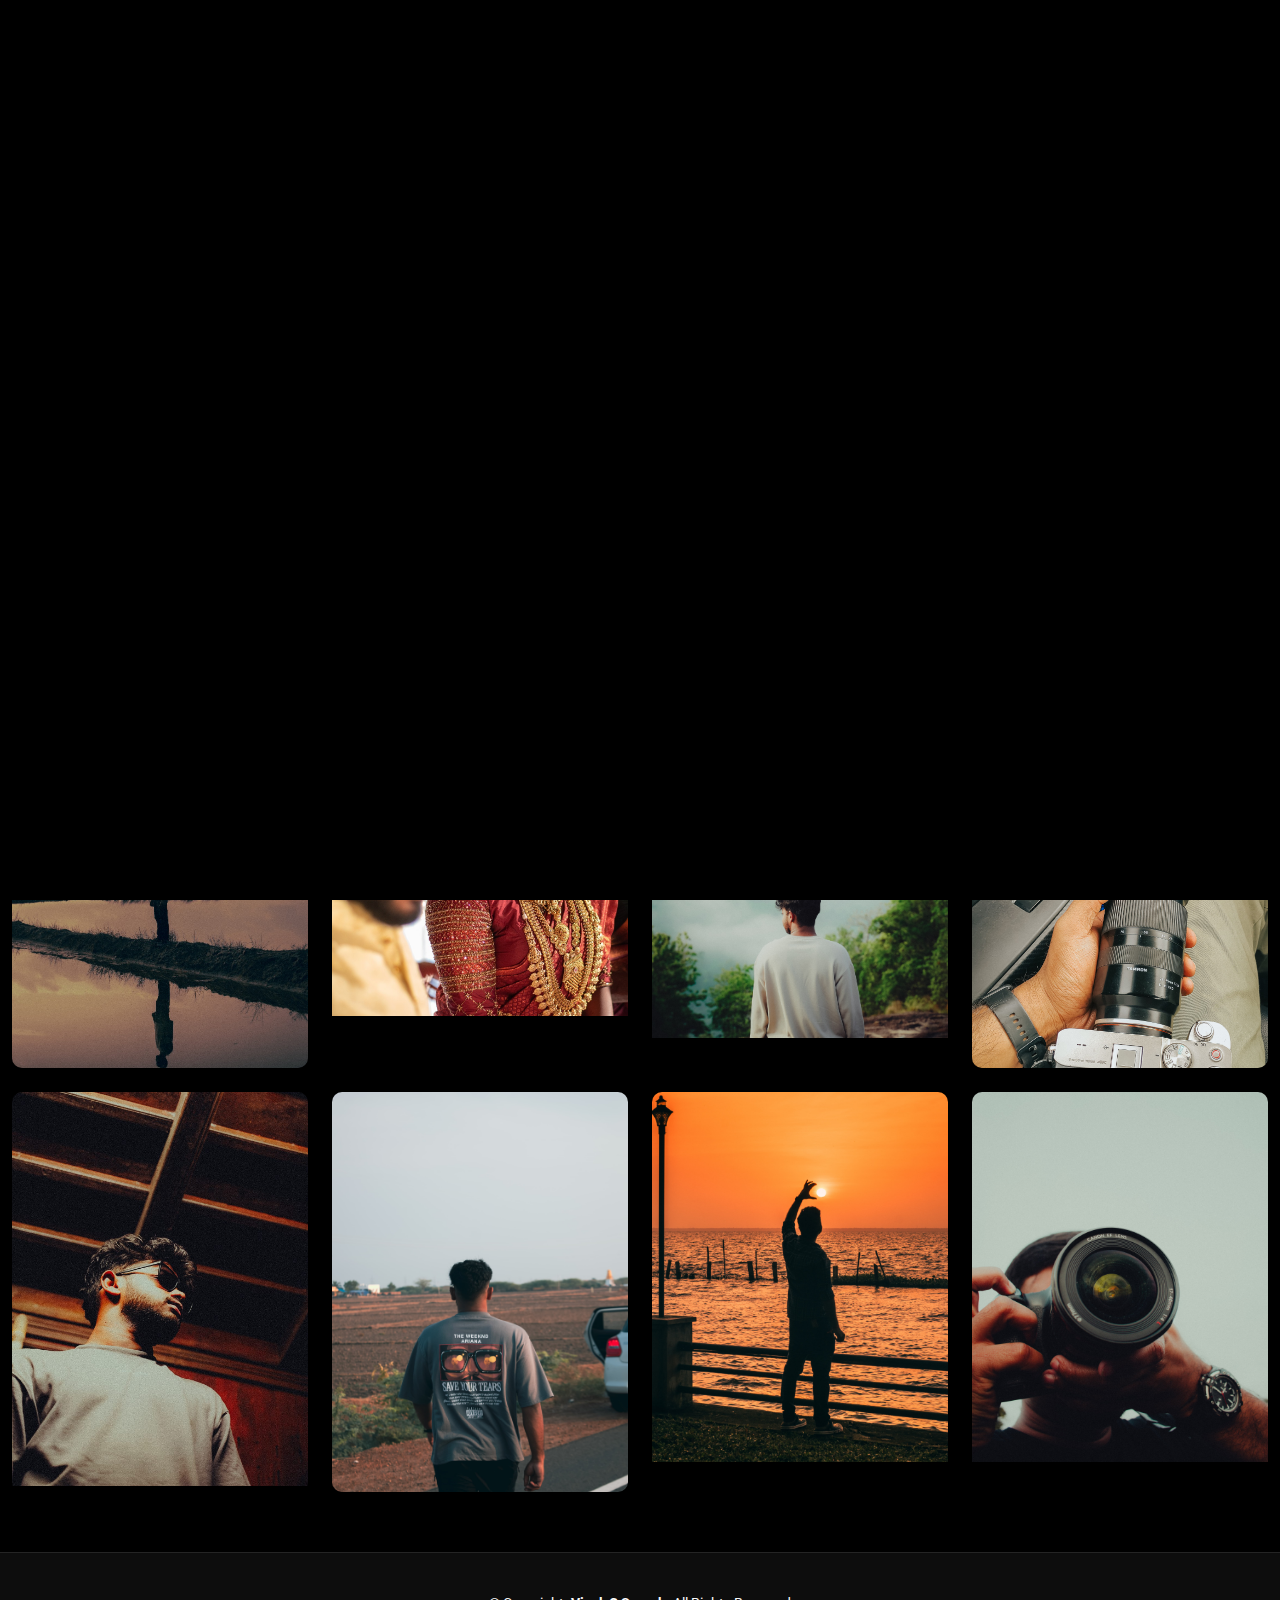
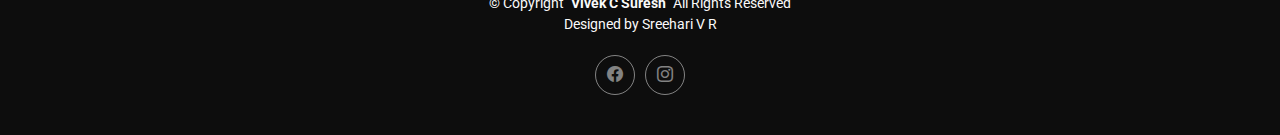
==== index.html @ 6ea65208 "first commit" ====
<!DOCTYPE html>
<html lang="en">

<head>
  <meta charset="utf-8">
  <meta content="width=device-width, initial-scale=1.0" name="viewport">
  <title>Vivek C Suresh</title>
  <meta content="" name="description">
  <meta content="" name="keywords">

  <!-- Favicons -->
  <link href="assets\img\logo2.jpg" rel="icon">
  <link href="assets\img\logo2.jpg" rel="apple-touch-icon">

  <!-- Fonts -->
  <link href="https://fonts.googleapis.com" rel="preconnect">
  <link href="https://fonts.gstatic.com" rel="preconnect" crossorigin>
  <link href="https://fonts.googleapis.com/css2?family=Roboto:ital,wght@0,100;0,300;0,400;0,500;0,700;0,900;1,100;1,300;1,400;1,500;1,700;1,900&family=Inter:wght@100;200;300;400;500;600;700;800;900&family=Cardo:ital,wght@0,400;0,700;1,400;1,700&display=swap" rel="stylesheet">

  <!-- Vendor CSS Files -->
  <link href="assets/vendor/bootstrap/css/bootstrap.min.css" rel="stylesheet">
  <link href="assets/vendor/bootstrap-icons/bootstrap-icons.css" rel="stylesheet">
  <link href="assets/vendor/aos/aos.css" rel="stylesheet">
  <link href="assets/vendor/glightbox/css/glightbox.min.css" rel="stylesheet">
  <link href="assets/vendor/swiper/swiper-bundle.min.css" rel="stylesheet">

  <!-- Main CSS File -->
  <link href="assets/css/main.css" rel="stylesheet">

  <!-- =======================================================
  * Template Name: PhotoFolio
  * Template URL: https://bootstrapmade.com/photofolio-bootstrap-photography-website-template/
  * Updated: Jun 29 2024 with Bootstrap v5.3.3
  * Author: BootstrapMade.com
  * License: https://bootstrapmade.com/license/
  ======================================================== -->
</head>

<body class="index-page">

  <header id="header" class="header d-flex align-items-center sticky-top">
    <div class="container-fluid position-relative d-flex align-items-center justify-content-between">

      <a href="index.html" class="logo d-flex align-items-center me-auto me-xl-0">
        <!-- Uncomment the line below if you also wish to use an image logo -->
         <img src="assets/img/logo2.jpg" alt="">
      </a>

      <nav id="navmenu" class="navmenu">
        <ul>
          <li><a href="index.html" class="active">Home<br></a></li>
          <li><a href="about.html">About</a></li>
          <li class="dropdown"><a href="gallery.html" class="active"><span>Gallery</span> <i class="bi bi-chevron-down toggle-dropdown"></i></a>
            <ul>
              <li><a href="gallery.html" class="active">Photos</a></li>
              <li><a href="videos.html" class="active">Videos</a></li>
            </ul>
          </li>
          <li><a href="services.html">Services</a></li>
          <li><a href="contact.html">Contact</a></li>
        </ul>
        <i class="mobile-nav-toggle d-xl-none bi bi-list"></i>
      </nav>

      <div class="header-social-links">
        <a href="https://www.facebook.com/share/Ev8MbqoqFqJmmbhM/?mibextid=qi2Omg" class="facebook"><i class="bi bi-facebook"></i></a>
        <a href="https://www.instagram.com/vivek.vibes__?utm_source=ig_web_button_share_sheet&igsh=ZDNlZDc0MzIxNw==" class="instagram"><i class="bi bi-instagram"></i></a>
      </div>

    </div>
  </header>

  <main class="main">

    <!-- Hero Section -->
    <section id="hero" class="hero section">

      <div class="container">
        <div class="row justify-content-center">
          <div class="col-lg-6 text-center" data-aos="fade-up" data-aos-delay="100">
            <h2><span>I'm </span><span class="underlight">Vivek C Suresh</span> a Professional<span> Photographer and Cinematographer</span></h2>
            <p>I'm a social media enthusiast, creative thinker, and lifelong learner. Passionate about harnessing the power of digital platforms to connect, inspire, and grow, I specialize in social media management and content creation.</p>
            <a href="contact.html" class="btn-get-started">Available for Hire<br></a>
          </div>
        </div>
      </div>

    </section><!-- /Hero Section -->

    <section id="gallery" class="gallery section">

      <div class="container-fluid" data-aos="fade-up" data-aos-delay="100">

        <div class="row gy-4 justify-content-center">

          <div class="col-xl-3 col-lg-4 col-md-6">
            <div class="gallery-item h-80">
              <img src="assets/img/gallery/12.jpg" class="img-fluid" alt="">
              <div class="gallery-links d-flex align-items-center justify-content-center">
                <a href="assets/img/gallery/12.jpg" title="Gallery 3" class="glightbox preview-link"><i class="bi bi-arrows-angle-expand"></i></a>
              </div>
            </div>
          </div><!-- End Gallery Item -->

          <div class="col-xl-3 col-lg-4 col-md-6">
            <div class="gallery-item h-80">
              <img src="assets/img/gallery/24.jpg" class="img-fluid" alt="">
              <div class="gallery-links d-flex align-items-center justify-content-center">
                <a href="assets/img/gallery/24.jpg" title="Gallery 4" class="glightbox preview-link"><i class="bi bi-arrows-angle-expand"></i></a>
              </div>
            </div>
          </div>

          <div class="col-xl-3 col-lg-4 col-md-6">
            <div class="gallery-item h-80">
              <img src="assets/img/gallery/3.jpg" class="img-fluid" alt="">
              <div class="gallery-links d-flex align-items-center justify-content-center">
                <a href="assets/img/gallery/3.jpg" title="Gallery 3" class="glightbox preview-link"><i class="bi bi-arrows-angle-expand"></i></a>
              </div>
            </div>
          </div><!-- End Gallery Item -->

          <div class="col-xl-3 col-lg-4 col-md-6">
            <div class="gallery-item h-80">
              <img src="assets/img/gallery/4.jpg" class="img-fluid" alt="">
              <div class="gallery-links d-flex align-items-center justify-content-center">
                <a href="assets/img/gallery/4.jpg" title="Gallery 4" class="glightbox preview-link"><i class="bi bi-arrows-angle-expand"></i></a>
              </div>
            </div>
          </div><!-- End Gallery Item -->

          <div class="col-xl-3 col-lg-4 col-md-6">
            <div class="gallery-item h-80">
              <img src="assets/img/gallery/5.jpg" class="img-fluid" alt="">
              <div class="gallery-links d-flex align-items-center justify-content-center">
                <a href="assets/img/gallery/5.jpg" title="Gallery 5" class="glightbox preview-link"><i class="bi bi-arrows-angle-expand"></i></a>
              </div>
            </div>
          </div><!-- End Gallery Item -->

          <div class="col-xl-3 col-lg-4 col-md-6">
            <div class="gallery-item h-80">
              <img src="assets/img/gallery/6.jpg" class="img-fluid" alt="">
              <div class="gallery-links d-flex align-items-center justify-content-center">
                <a href="assets/img/gallery/6.jpg" title="Gallery 6" class="glightbox preview-link"><i class="bi bi-arrows-angle-expand"></i></a>
              </div>
            </div>
          </div><!-- End Gallery Item -->

          <div class="col-xl-3 col-lg-4 col-md-6">
            <div class="gallery-item h-80">
              <img src="assets/img/gallery/7.jpg" class="img-fluid" alt="">
              <div class="gallery-links d-flex align-items-center justify-content-center">
                <a href="assets/img/gallery/7.jpg" title="Gallery 7" class="glightbox preview-link"><i class="bi bi-arrows-angle-expand"></i></a>
              </div>
            </div>
          </div><!-- End Gallery Item -->

          <div class="col-xl-3 col-lg-4 col-md-6">
            <div class="gallery-item h-80">
              <img src="assets/img/gallery/8.jpg" class="img-fluid" alt="">
              <div class="gallery-links d-flex align-items-center justify-content-center">
                <a href="assets/img/gallery/8.jpg" title="Gallery 8" class="glightbox preview-link"><i class="bi bi-arrows-angle-expand"></i></a>
              </div>
            </div>
          </div><!-- End Gallery Item -->

          

        </div>

      </div>

    </section><!-- /Gallery Section -->

  </main>

  <footer id="footer" class="footer">

    <div class="container">
      <div class="copyright text-center ">
        <p>© <span>Copyright</span> <strong class="px-1 sitename">Vivek C Suresh</strong> <span>All Rights Reserved</span></p>
        <p>Designed by Sreehari V R</p>
      </div>
      <div class="social-links d-flex justify-content-center">
        <a href="https://www.facebook.com/share/Ev8MbqoqFqJmmbhM/?mibextid=qi2Omg"><i class="bi bi-facebook"></i></a>
        <a href="https://www.instagram.com/vivek.vibes__?utm_source=ig_web_button_share_sheet&igsh=ZDNlZDc0MzIxNw=="><i class="bi bi-instagram"></i></a>
      </div>

    </div>

  </footer>

  <!-- Scroll Top -->
  <a href="#" id="scroll-top" class="scroll-top d-flex align-items-center justify-content-center"><i class="bi bi-arrow-up-short"></i></a>

  <!-- Preloader -->
  <div id="preloader">
    <div class="line"></div>
  </div>

  <!-- Vendor JS Files -->
  <script src="assets/vendor/bootstrap/js/bootstrap.bundle.min.js"></script>
  <script src="assets/vendor/php-email-form/validate.js"></script>
  <script src="assets/vendor/aos/aos.js"></script>
  <script src="assets/vendor/glightbox/js/glightbox.min.js"></script>
  <script src="assets/vendor/swiper/swiper-bundle.min.js"></script>

  <!-- Main JS File -->
  <script src="assets/js/main.js"></script>

</body>

</html>
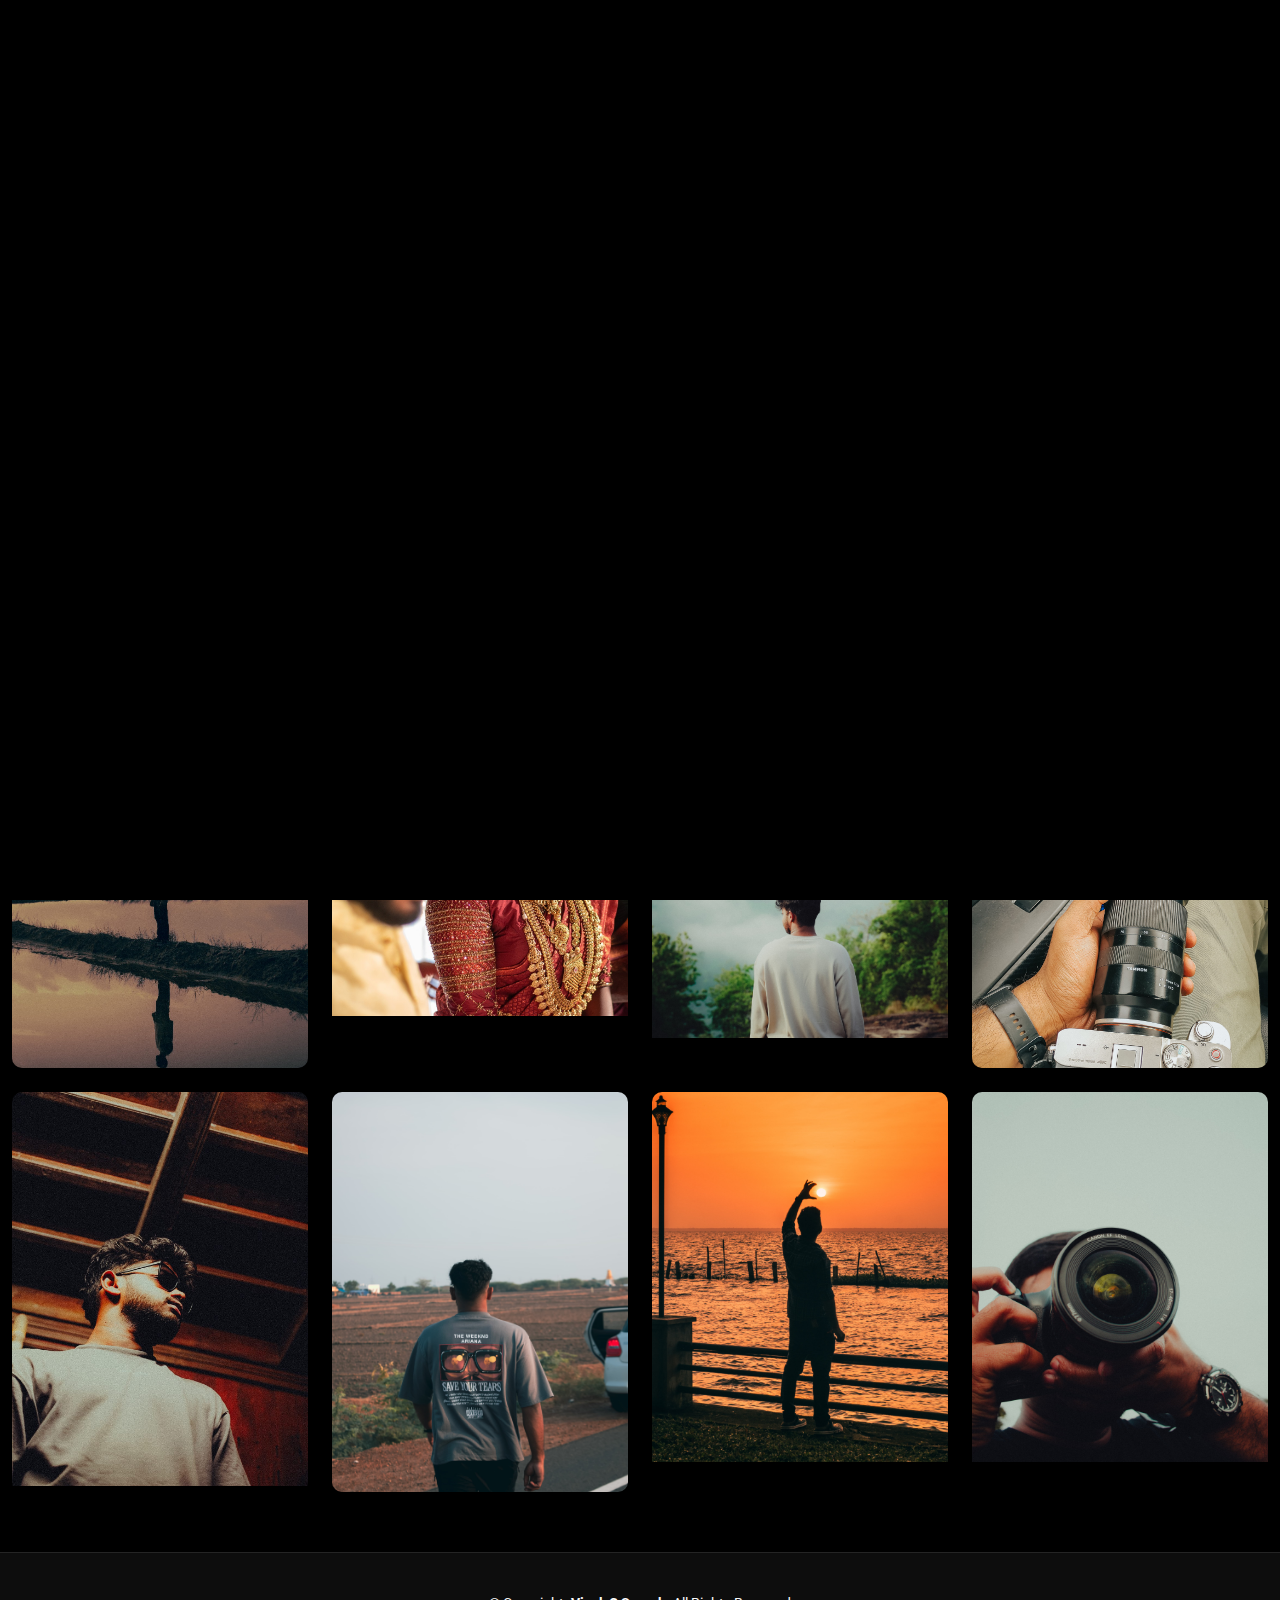
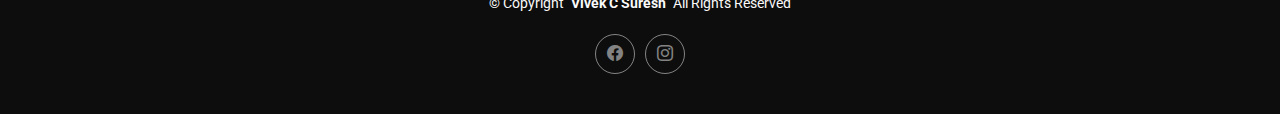
==== commit 570a589a: "Update index.html" ====
--- a/index.html
+++ b/index.html
@@ -180,7 +180,6 @@
     <div class="container">
       <div class="copyright text-center ">
         <p>© <span>Copyright</span> <strong class="px-1 sitename">Vivek C Suresh</strong> <span>All Rights Reserved</span></p>
-        <p>Designed by Sreehari V R</p>
       </div>
       <div class="social-links d-flex justify-content-center">
         <a href="https://www.facebook.com/share/Ev8MbqoqFqJmmbhM/?mibextid=qi2Omg"><i class="bi bi-facebook"></i></a>
